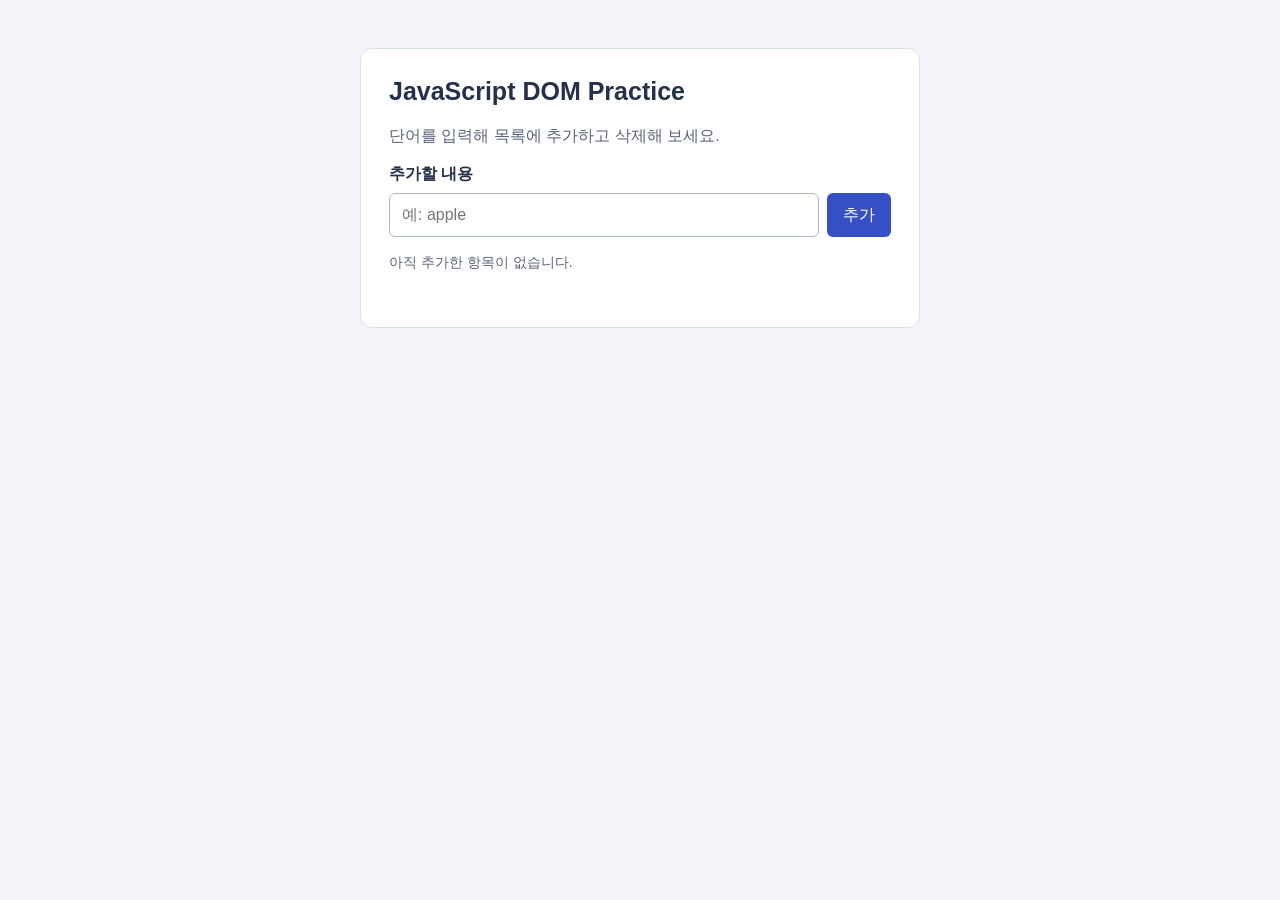
==== js_dynamic.html @ 0b1581d5 "Implement DOM practice with item addition and deletion" ====
<!DOCTYPE html>
<html lang="ko">
<head>
    <meta charset="UTF-8">
    <meta name="viewport" content="width=device-width, initial-scale=1.0">
    <title>JavaScript DOM Practice</title>
    <style>
        * { box-sizing: border-box; }
        body {
            margin: 0;
            padding: 48px 20px;
            background: #f3f5fa;
            color: #25304a;
            font-family: "Malgun Gothic", sans-serif;
        }
        main {
            max-width: 560px;
            margin: auto;
            padding: 28px;
            background: white;
            border: 1px solid #dce2ed;
            border-radius: 12px;
        }
        h1 { margin-top: 0; font-size: 25px; }
        p { color: #59647a; line-height: 1.6; }
        label { display: block; margin-bottom: 8px; font-weight: bold; }
        .input-row { display: flex; gap: 8px; }
        input {
            flex: 1;
            min-width: 0;
            padding: 12px;
            border: 1px solid #aeb9cd;
            border-radius: 6px;
            font: inherit;
        }
        button {
            padding: 10px 16px;
            border: 0;
            border-radius: 6px;
            background: #354fc4;
            color: white;
            font: inherit;
            cursor: pointer;
        }
        button:hover { background: #263c9c; }
        input:focus-visible, button:focus-visible {
            outline: 3px solid #8fa5f2;
            outline-offset: 3px;
        }
        ul { margin: 24px 0 0; padding: 0; list-style: none; }
        li {
            display: flex;
            justify-content: space-between;
            align-items: center;
            gap: 16px;
            padding: 12px 0;
            border-bottom: 1px solid #e3e7ef;
        }
        li span { min-width: 0; overflow-wrap: anywhere; }
        li button { flex-shrink: 0; background: #a73745; }
        li button:hover { background: #812834; }
        #message { min-height: 24px; margin-bottom: 0; font-size: 14px; }
    </style>
</head>
<body>
    <main>
        <h1>JavaScript DOM Practice</h1>
        <p>단어를 입력해 목록에 추가하고 삭제해 보세요.</p>

        <form id="item-form">
            <label for="item-input">추가할 내용</label>
            <div class="input-row">
                <input id="item-input" type="text" placeholder="예: apple" maxlength="100" required>
                <button type="submit">추가</button>
            </div>
        </form>

        <p id="message" role="status">아직 추가한 항목이 없습니다.</p>
        <ul id="item-list" aria-label="입력한 항목 목록"></ul>
    </main>

    <script>
        const form = document.getElementById('item-form');
        const input = document.getElementById('item-input');
        const list = document.getElementById('item-list');
        const message = document.getElementById('message');

        form.addEventListener('submit', function (event) {
            // 폼 제출로 페이지가 새로고침되는 것을 막습니다.
            event.preventDefault();
            const text = input.value.trim();

            if (text === '') {
                message.textContent = '공백을 제외한 내용을 입력하세요.';
                input.focus();
                return;
            }

            const item = document.createElement('li');
            const content = document.createElement('span');
            content.textContent = text;

            const deleteButton = document.createElement('button');
            deleteButton.type = 'button';
            deleteButton.textContent = '삭제';
            deleteButton.setAttribute('aria-label', text + ' 삭제');
            deleteButton.addEventListener('click', function () {
                item.remove();
                message.textContent = '항목을 삭제했습니다. 남은 항목: ' + list.children.length + '개';
                input.focus();
            });

            item.appendChild(content);
            item.appendChild(deleteButton);
            list.appendChild(item);

            input.value = '';
            input.focus();
            message.textContent = '항목을 추가했습니다. 전체 항목: ' + list.children.length + '개';
        });
    </script>
</body>
</html>
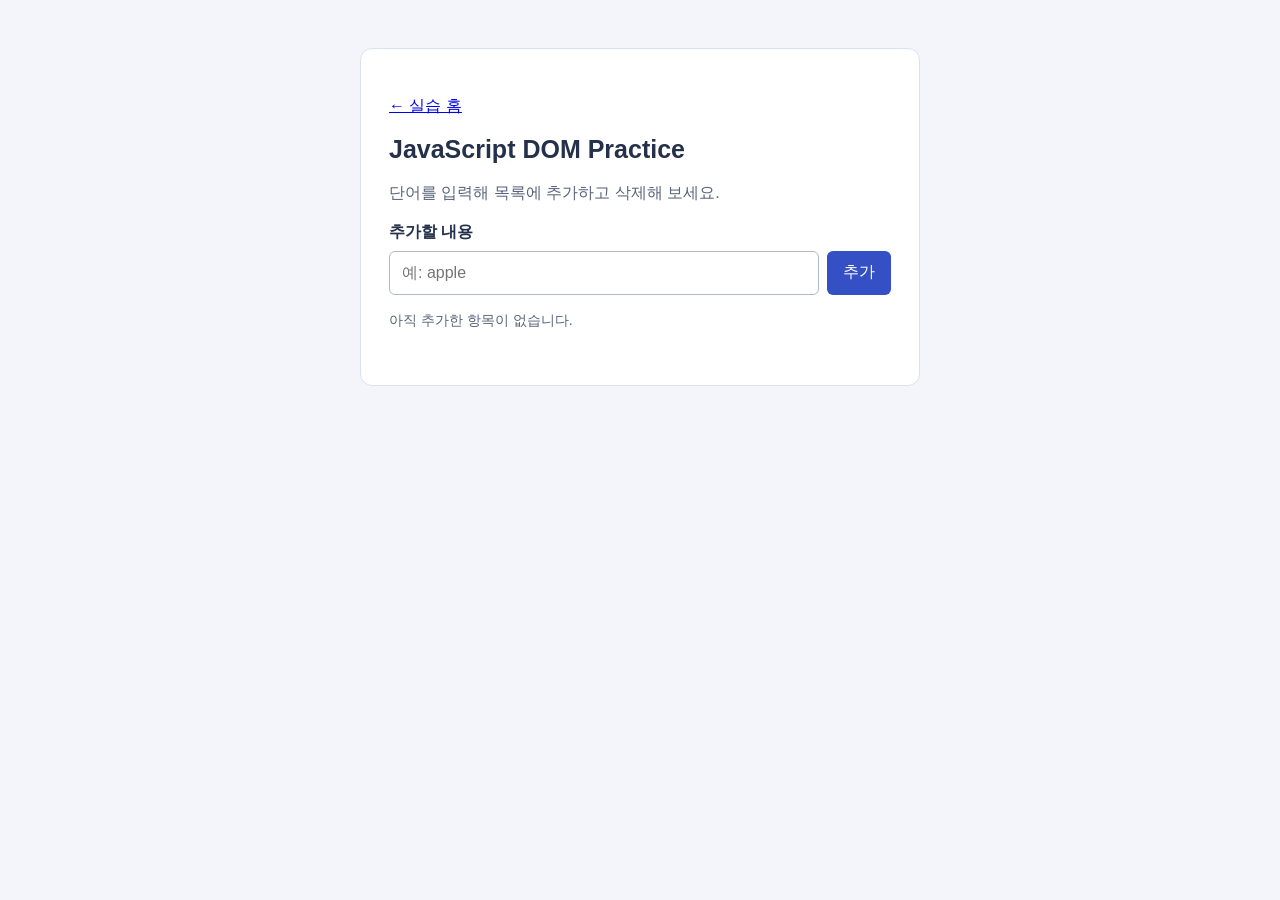
==== commit 27c483c3: "Link DOM practice and the CRUD service from the home page" ====
--- a/js_dynamic.html
+++ b/js_dynamic.html
@@ -64,6 +64,7 @@
 </head>
 <body>
     <main>
+        <p><a href="index.html">← 실습 홈</a></p>
         <h1>JavaScript DOM Practice</h1>
         <p>단어를 입력해 목록에 추가하고 삭제해 보세요.</p>
 
